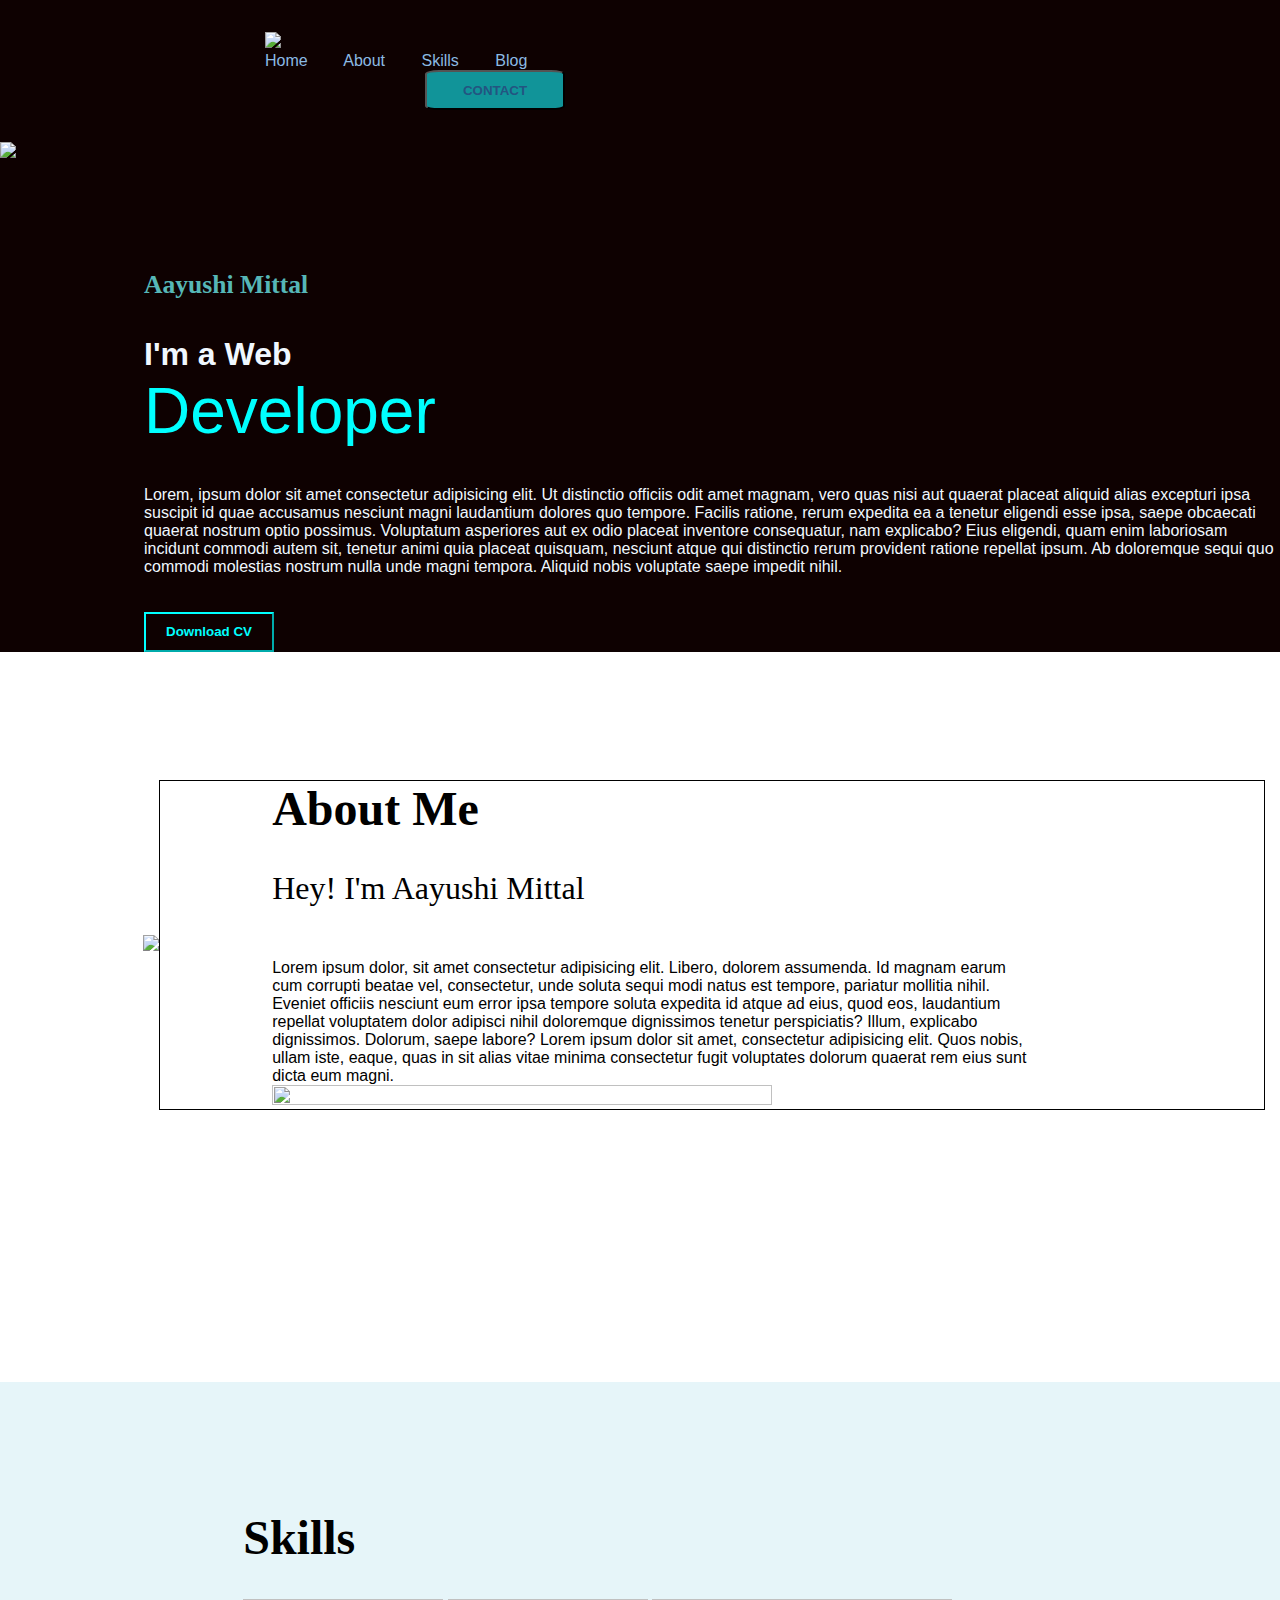
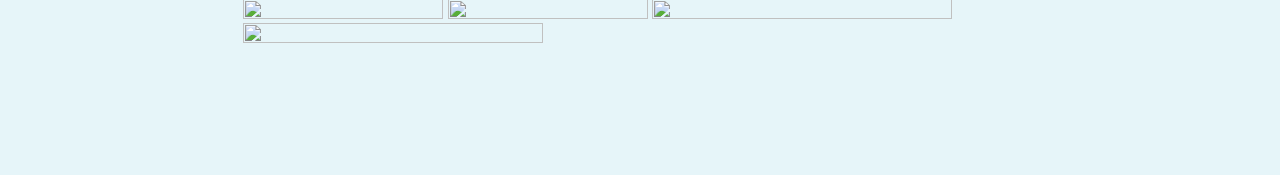
==== project.html @ 13609082 "project.html" ====
<!DOCTYPE html>
<html lang="en">
<head>
    <meta charset="UTF-8">
    <meta name="viewport" content="width=device-width, initial-scale=1.0">
    <title>My Portfolio</title>
    <link rel="stylesheet" href="./portfolio.css">
</head>
<body>
    <header>
    <div class="container">
        <nav class="flex">
            <div class="branding">
                <img src="https://t3.ftcdn.net/jpg/02/67/39/68/360_F_267396837_ygYhCgx8aaeHrDDjC3SUq80zqeZZODkD.jpg" width="190px"
            </div>
            <div class="left">
                <a href="#home">Home</a>
                <a href="#about">About</a>
                <a href="#skill">Skills</a>
                <a href="#">Blog</a>
            </div>
            <div class="right">
                <button>CONTACT</button>
            </div>
        </nav>
    </div>
    <div class="flex">
    <div class="top">
        <img src="C:\Users\HP\OneDrive\Documents\Python Scripts\New folder\WhatsApp Image 2024-02-02 at 7.24.51 PM (2).jpeg" width="500px">
    </div>
    <div class="bottom">
        <h4><b>Aayushi Mittal</b></h4><br><br>
        <h1>I'm a Web<br><span>Developer</span></h1><br><br>
        <p>Lorem, ipsum dolor sit amet consectetur adipisicing elit. Ut distinctio officiis odit amet magnam, vero quas nisi aut quaerat placeat aliquid alias excepturi ipsa suscipit id quae accusamus nesciunt magni laudantium dolores quo tempore. Facilis ratione, rerum expedita ea a tenetur eligendi esse ipsa, saepe obcaecati quaerat nostrum optio possimus. Voluptatum asperiores aut ex odio placeat inventore consequatur, nam explicabo? Eius eligendi, quam enim laboriosam incidunt commodi autem sit, tenetur animi quia placeat quisquam, nesciunt atque qui distinctio rerum provident ratione repellat ipsum. Ab doloremque sequi quo commodi molestias nostrum nulla unde magni tempora. Aliquid nobis voluptate saepe impedit nihil.</p>
 <br><br> 
        <div class="btn">
        <button>Download CV</button>
    </div>
    </div>
    </div>
    </header>
    <section id="about">
        <div class="container flex">
            <div>
                <img src="C:\Users\HP\OneDrive\Documents\Python Scripts\New folder\WhatsApp Image 2024-02-02 at 7.25.23 PM.jpeg" width="300px">
            </div>
            <div class="Abt" style="border:1px solid black;padding-right: 20%;">
                <h1>About Me</h1><br>
                <h3>Hey! I'm Aayushi Mittal</h3><br><br>
                <p>Lorem ipsum dolor, sit amet consectetur adipisicing elit. Libero, dolorem assumenda. Id magnam earum cum corrupti beatae vel, consectetur, unde soluta sequi modi natus est tempore, pariatur mollitia nihil. Eveniet officiis nesciunt eum error ipsa tempore soluta expedita id atque ad eius, quod eos, laudantium repellat voluptatem dolor adipisci nihil doloremque dignissimos tenetur perspiciatis? Illum, explicabo dignissimos. Dolorum, saepe labore?
                    Lorem ipsum dolor sit amet, consectetur adipisicing elit. Quos nobis, ullam iste, eaque, quas in sit alias vitae minima consectetur fugit voluptates dolorum quaerat rem eius sunt dicta eum magni.
                </p>
            <div>
                <a href="#"><img src="https://miro.medium.com/v2/resize:fit:1200/1*m8qcMkhdz2to0u88bNmMqg.png" width="500px" height="10%"></a>
            </div>
            </div>
        </div>
    </section>
        <br><br><br><br><br><br><br><br>
        <div class="sk">
        <section id="skill">
            <div class="Skills" style="padding-right: 20%;justify-content: space-between;">
                <h1>Skills</h1><br>
            <div>
                <img src="https://upload.wikimedia.org/wikipedia/commons/thumb/1/18/C_Programming_Language.svg/695px-C_Programming_Language.svg.png" width="200px" height="3%">
                <img src="https://w7.pngwing.com/pngs/46/626/png-transparent-c-logo-the-c-programming-language-computer-icons-computer-programming-source-code-programming-miscellaneous-template-blue.png" width="200px" height="3%">
                <img src="https://logos-world.net/wp-content/uploads/2021/10/Python-Symbol.png" width="300px" height="5%"> 
                <img src="https://thumbs.dreamstime.com/b/html-css-js-icon-set-web-development-logo-javascript-programming-symbol-154897294.jpg" width="300px" height="5%">
            </div>
            </div>
        </section>
        </div>
</body>
</html>
---- portfolio.css ----
*{
    padding: 0;
    margin: 0;
    box-sizing: border-box;
}
.container
{
    max-width: 1152 px;
    padding: 0 15px;
    margin: 0 auto;
}
header
{
    background-color: rgb(14, 1, 1);
    animation: cubic-bezier(0.455, 0.03, 0.515, 0.955) both;
}
header nav .left a{
    color: rgb(139, 186, 228);
    padding-top: 2%;
    text-decoration: none;
    margin-right: 2rem;
}
header nav .left a:hover{
    color: rgb(28, 72, 73);
}
header nav .right button{
    background-color: rgb(17, 148, 153);
    color: rgb(35, 85, 129);
    width: 140px;
    height: 40px;
    border-radius: 10%;
    margin-left: 10rem;
    font-weight: 600;
    padding: 0.8 3rem;
    cursor: pointer;
}
header nav .right button:hover{
    background: transparent;
    color: rgb(18, 219, 226);
    border-color: rgb(14, 153, 157);
}
.flex
{
    display: flex;
}
.left{
    align-items: center;
}
body
{
    font-family: 'Poppins',sans-serif;
}
header nav .branding{
    padding-left: 20%;
    margin-right: 10rem;
}
header nav{
    padding: 2rem 0;
}
.bottom{
    align-items: center;
    padding-left: 10%;
    padding-top: 10%;
}
.top img{
    align-items: center;
}
.bottom h4{
    color: rgb(86, 183, 183);
    font-family: "Lucida Handwriting", cursive;
    font-size: 1.6rem;
    font-weight: 600;
}
.bottom h1{
    color: aliceblue;
}
.bottom p{
    color: aliceblue;
}
.bottom h1 span{
    color: aqua;
    font-size: 4rem;
    font-weight: 100;
    line-height: 1.2;
    margin-bottom: 2rem;
}
.btn button{
    background-color: aqua;
    color: aqua;
    width: 130px;
    height: 40px;
    font-weight: 600;
    padding: 0.8 3rem;
    cursor: pointer;
    background: transparent;
    border-color: aqua;
}
.btn button:hover{
    background-color: rgb(113, 241, 241);
    color: white;
}
.container{
    align-items: center;
}
section{
    padding: 8rem 0;
    padding-left: 10%;
}
section .about img{
    height: 450px;
}
section .Abt h1{
    align-items: center;
    margin-bottom: 1rem;
    font-size: 3rem;
    margin-bottom: 1rem;
    font-family: Georgia, 'Times New Roman', Times, serif;
}
section .Abt h3{
    font-size: 2rem;
    margin-bottom: 1rem;
    font-weight: 400;
    font-family: Cambria, Cochin, Georgia, Times, 'Times New Roman', serif;
}
section .about p{
    font-family: 'Late', sans-serif;
    color: var(--ternary);
    line-height: 1.8;
}
.Abt{
    align-items: center;
    padding-left: 10%;
    box-decoration-break: slice;
}
.Skills{
    align-items: center;
    padding-left: 10%;
    box-decoration-break: slice;
}
section .Skills h1{
    font-size: 3rem;
    margin-bottom: 1rem;
    font-family: Georgia, 'Times New Roman', Times, serif;
}
.sk{
    background-color: rgb(230, 245, 249);
}
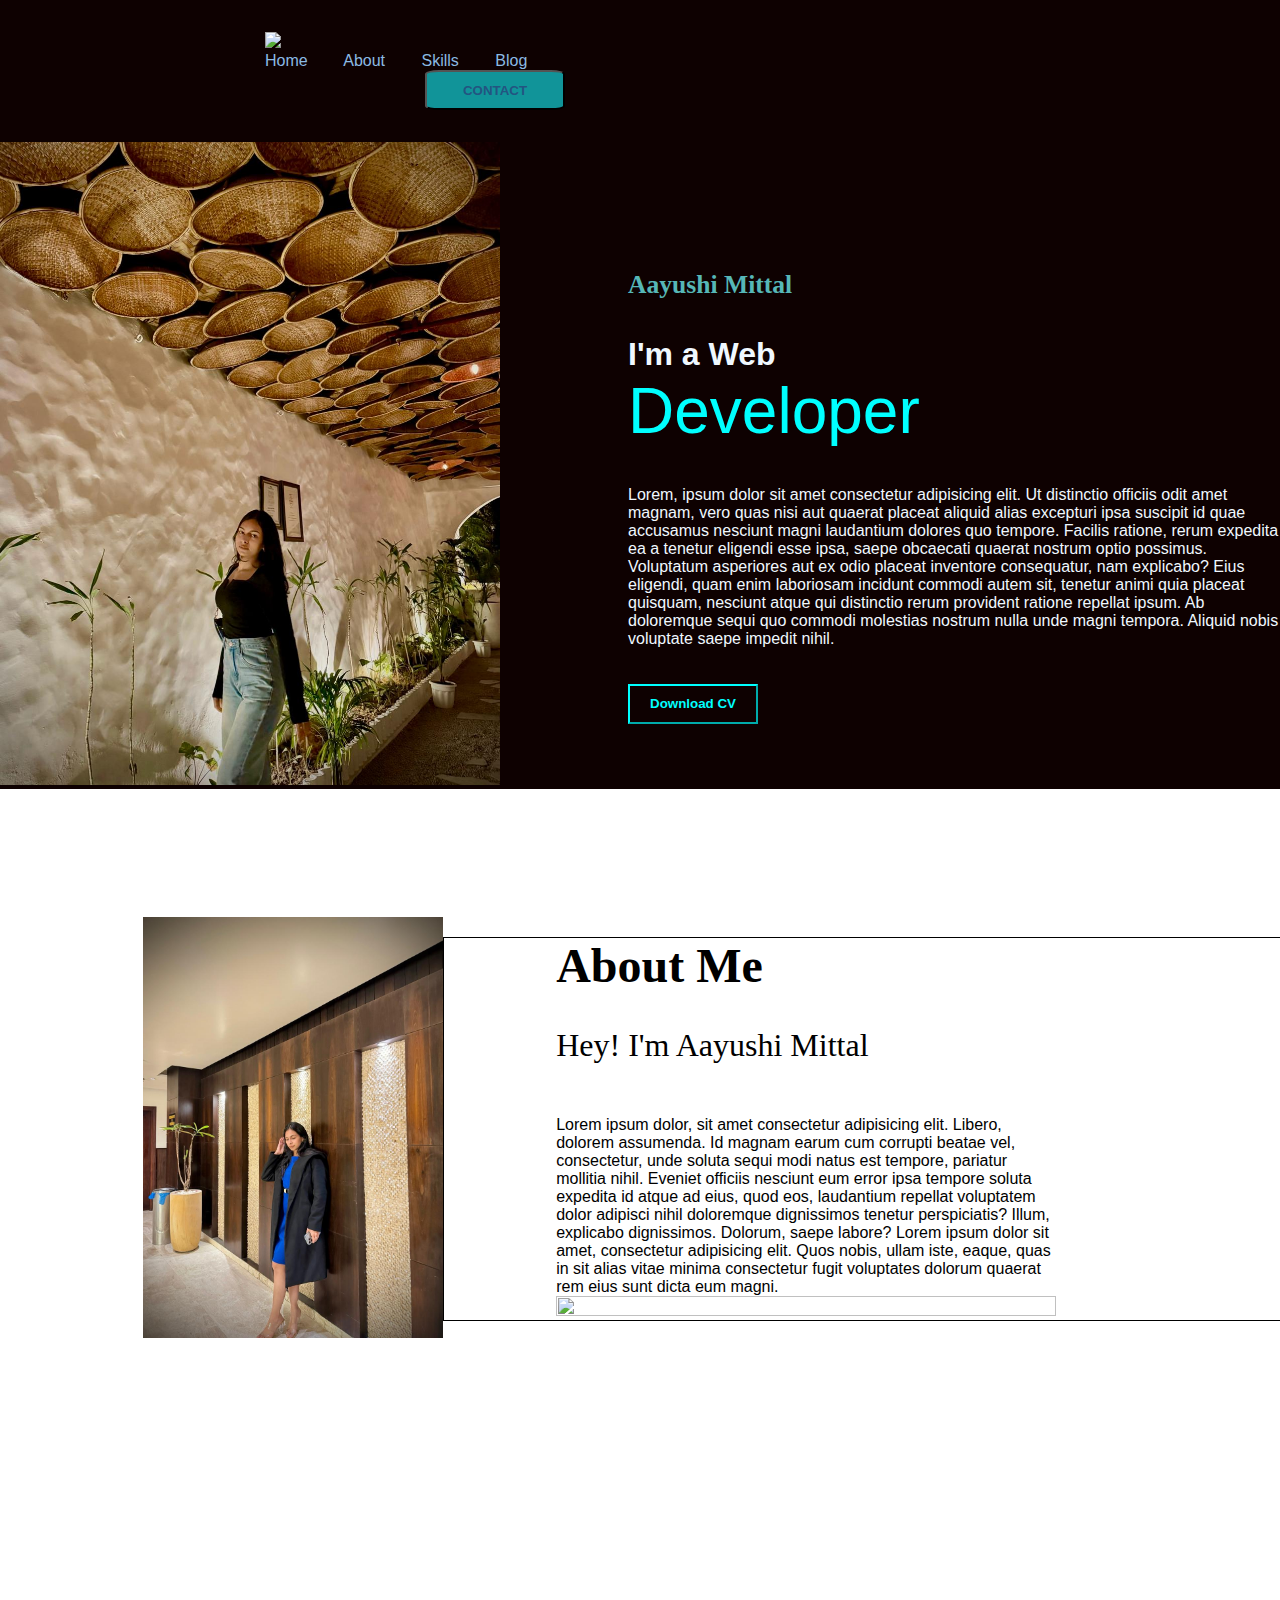
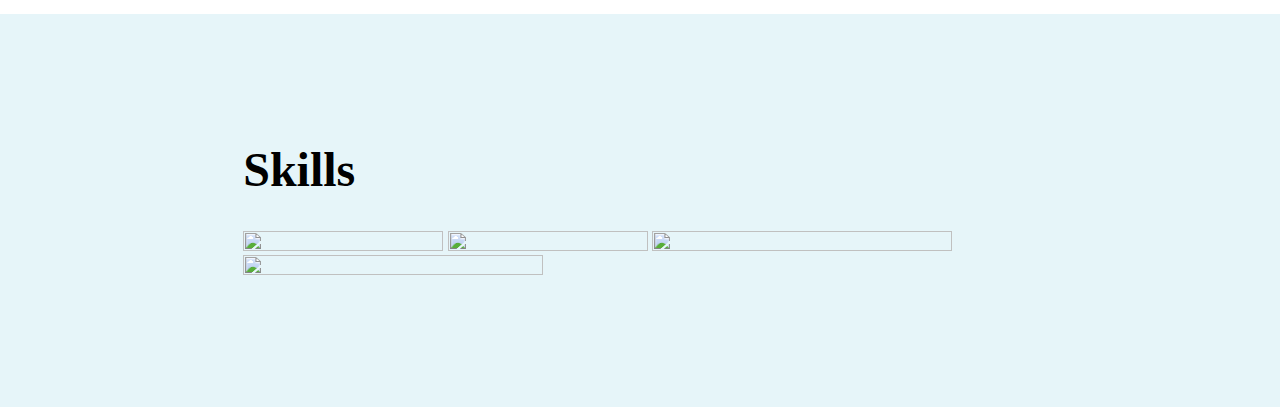
==== commit deb96bed: "project.html" ====
--- a/project.html
+++ b/project.html
@@ -26,7 +26,7 @@
     </div>
     <div class="flex">
     <div class="top">
-        <img src="C:\Users\HP\OneDrive\Documents\Python Scripts\New folder\WhatsApp Image 2024-02-02 at 7.24.51 PM (2).jpeg" width="500px">
+        <img src="WhatsApp Image 2024-02-02 at 7.24.51 PM (2).jpeg" width="500px">
     </div>
     <div class="bottom">
         <h4><b>Aayushi Mittal</b></h4><br><br>
@@ -42,7 +42,7 @@
     <section id="about">
         <div class="container flex">
             <div>
-                <img src="C:\Users\HP\OneDrive\Documents\Python Scripts\New folder\WhatsApp Image 2024-02-02 at 7.25.23 PM.jpeg" width="300px">
+                <img src="WhatsApp Image 2024-02-02 at 7.25.23 PM.jpeg" width="300px">
             </div>
             <div class="Abt" style="border:1px solid black;padding-right: 20%;">
                 <h1>About Me</h1><br>
@@ -71,4 +71,4 @@
         </section>
         </div>
 </body>
-</html>+</html>
